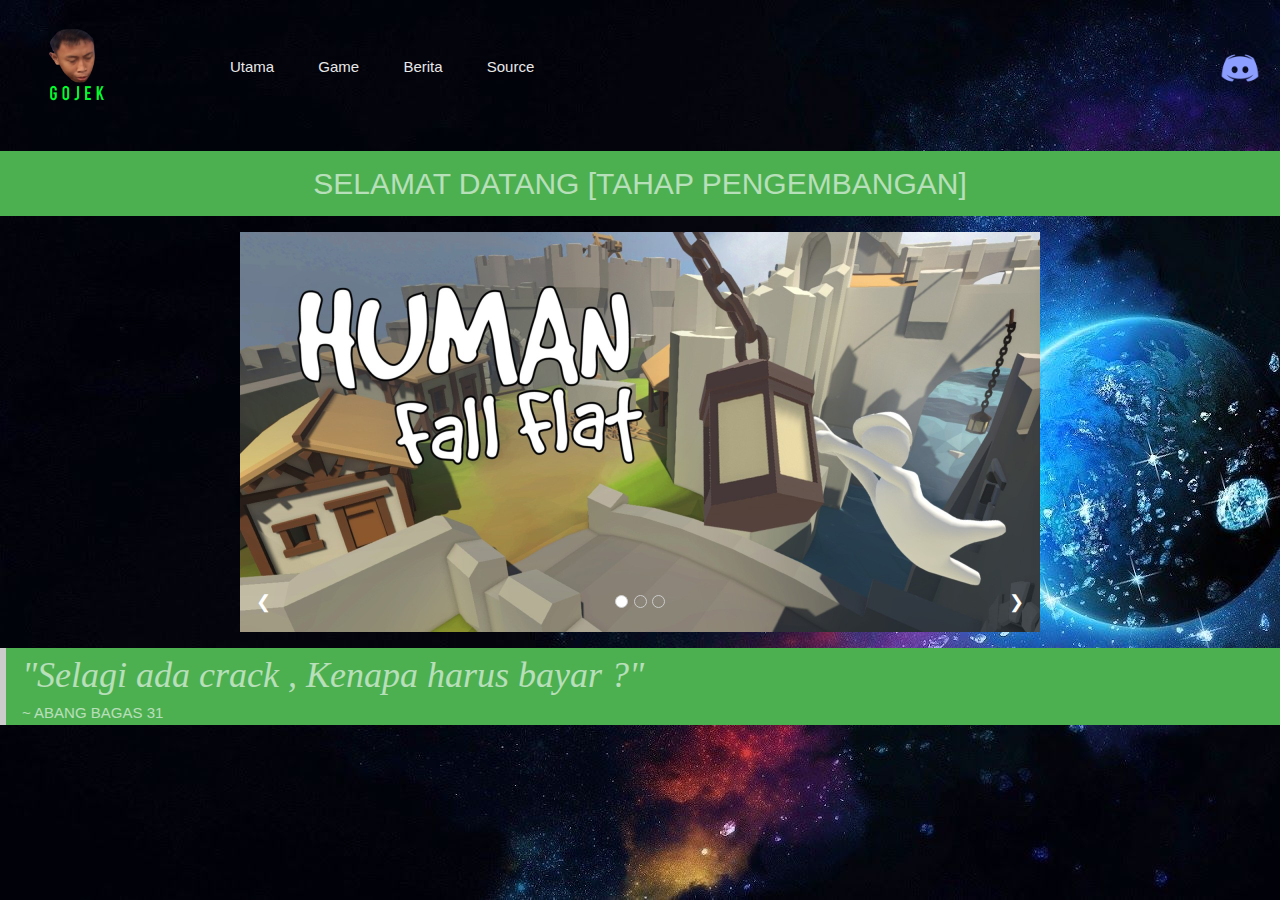
==== index.html @ 51a3861a "Add files via upload" ====
<html>
<head>
	<title>ANTARIKSA GAME</title>
	<link rel="stylesheet" href="style.css">
	<link rel="stylesheet" href="https://www.w3schools.com/w3css/4/w3.css">
<!-- CSS only -->
<link href="https://cdn.jsdelivr.net/npm/bootstrap@5.0.0-beta2/dist/css/bootstrap.min.css" rel="stylesheet" integrity="sha384-BmbxuPwQa2lc/FVzBcNJ7UAyJxM6wuqIj61tLrc4wSX0szH/Ev+nYRRuWlolflfl" crossorigin="anonymous">

<style>
	body {
  background-image: url('background.jpg');
  background-repeat: no-repeat;
  background-attachment: fixed;
  background-size: cover;
}
.mySlides {display:none}
.w3-left, .w3-right, .w3-badge {cursor:pointer}
.w3-badge {height:13px;width:13px;padding:0}
</style>
</head>

<body>
	<div class="container">
		<div class="navbar">
			<img src="GOJEKDAPY.png" class="logo">
			<nav>
				<ul>
					<li><a href="">Utama</a></li>
					<li><a href="game.html">Game</a></li>
					<li><a href="">Berita</a></li>
					<li><a href="">Source</a></li>
				</ul>
			</nav>
	<a href="dc.html" >
      <img src="discord.png" class="discord">
    </a>
		</div>
	</div>

<div class="w3-panel w3-green">
  <h2 class="w3-opacity"><center>SELAMAT DATANG [TAHAP PENGEMBANGAN]</center></h2>
</div>

<div class="w3-content w3-display-container" style="max-width:800px">
<a href="hff.html">	
  <img class="mySlides" src="1.jpg" style="width:100%" >
</a>
<a href="thesims4.html">
  <img class="mySlides" src="2.jpg" style="width:100%">
</a>
  <div class="w3-center w3-container w3-section w3-large w3-text-white w3-display-bottommiddle" style="width:100%">
    <div class="w3-left w3-hover-text-khaki" onclick="plusDivs(-1)">&#10094;</div>
    <div class="w3-right w3-hover-text-khaki" onclick="plusDivs(1)">&#10095;</div>
    <span class="w3-badge demo w3-border w3-transparent w3-hover-white" onclick="currentDiv(1)"></span>
    <span class="w3-badge demo w3-border w3-transparent w3-hover-white" onclick="currentDiv(2)"></span>
    <span class="w3-badge demo w3-border w3-transparent w3-hover-white" onclick="currentDiv(3)"></span>
  </div>
</div>

<script>
var slideIndex = 1;
showDivs(slideIndex);

function plusDivs(n) {
  showDivs(slideIndex += n);
}

function currentDiv(n) {
  showDivs(slideIndex = n);
}

function showDivs(n) {
  var i;
  var x = document.getElementsByClassName("mySlides");
  var dots = document.getElementsByClassName("demo");
  if (n > x.length) {slideIndex = 1}
  if (n < 1) {slideIndex = x.length}
  for (i = 0; i < x.length; i++) {
    x[i].style.display = "none";  
  }
  for (i = 0; i < dots.length; i++) {
    dots[i].className = dots[i].className.replace(" w3-white", "");
  }
  x[slideIndex-1].style.display = "block";  
  dots[slideIndex-1].className += " w3-white";
}
</script>





<div class="w3-panel w3-leftbar w3-green">
  <p class="w3-xxlarge w3-serif w3-opacity">
  <i>"Selagi ada crack , Kenapa harus bayar ?"</i></p>
  <p class="w3-opacity">~ ABANG BAGAS 31</p>
</div>








</body>			

</html>
---- style.css ----
*{
	margin:0;
	padding:0;
}
body {
  background-image: url("foto/background.jpg");
}

.navbar{
	width:100%;
	height: 15vh;
	margin:auto;
	display: flex;
	align-items: center;
}
.logo{
	width: 150px;
	cursor: pointer;
}
.discord{
	width: 40px;
	cursor: pointer;
	margin: 0px 20px;
}
nav{
	flex: 1;
	padding-left: 60px;
}
nav ul li{
	display: inline-block;
	list-style: none;
	margin: 0px 20px;
}

nav ul li a{
	text-decoration: none;
	color: #E8E8E8;
}
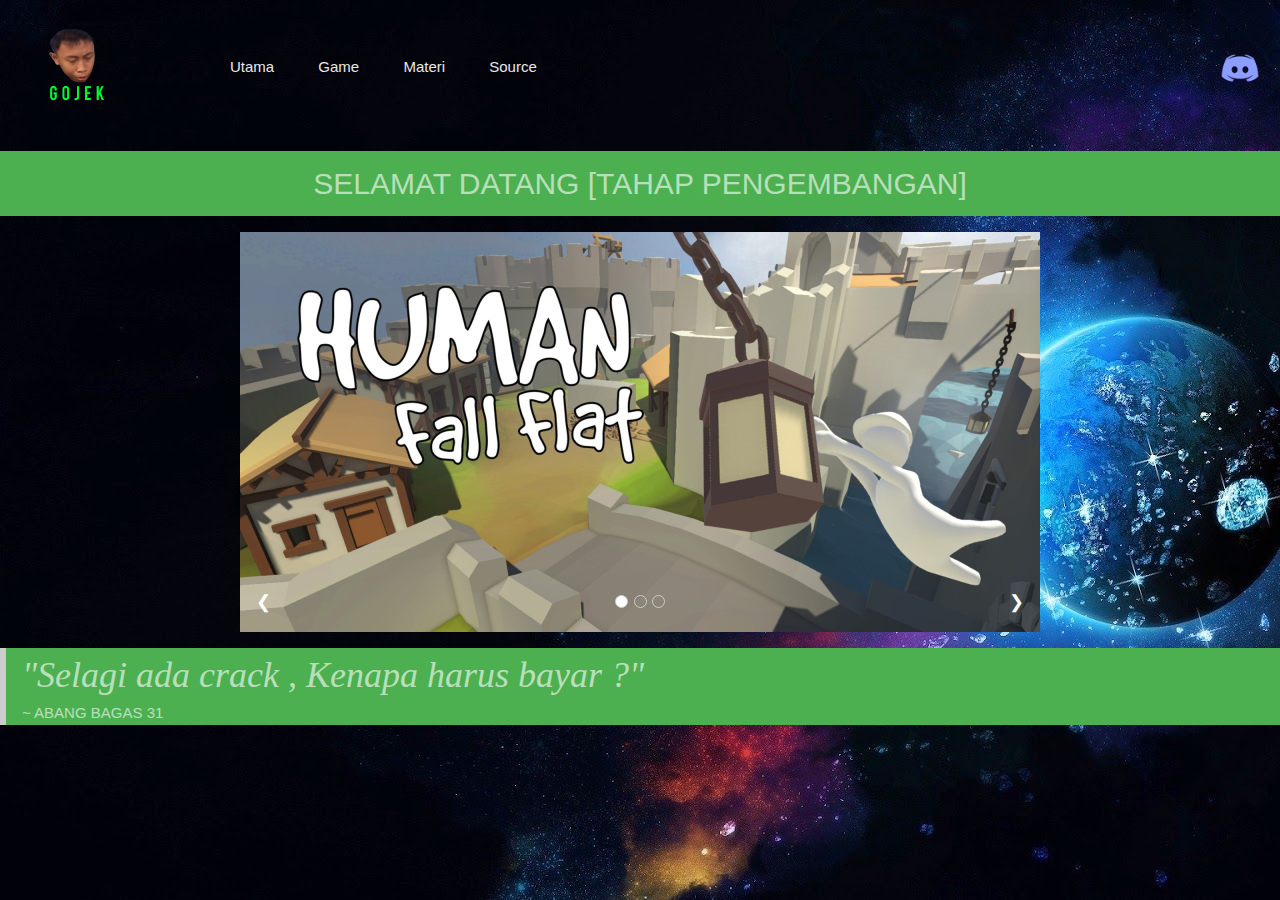
==== commit d6737f7c: "Add files via upload" ====
--- a/index.html
+++ b/index.html
@@ -27,7 +27,7 @@
 				<ul>
 					<li><a href="">Utama</a></li>
 					<li><a href="game.html">Game</a></li>
-					<li><a href="">Berita</a></li>
+					<li><a href="artikel.html">Materi</a></li>
 					<li><a href="">Source</a></li>
 				</ul>
 			</nav>
@@ -84,6 +84,21 @@
   x[slideIndex-1].style.display = "block";  
   dots[slideIndex-1].className += " w3-white";
 }
+
+var slideIndex = 0;
+carousel();
+
+function carousel() {
+  var i;
+  var x = document.getElementsByClassName("mySlides");
+  for (i = 0; i < x.length; i++) {
+    x[i].style.display = "none";
+  }
+  slideIndex++;
+  if (slideIndex > x.length) {slideIndex = 1}
+  x[slideIndex-1].style.display = "block";
+  setTimeout(carousel, 2000); // Change image every 2 seconds
+}
 </script>
 
 
